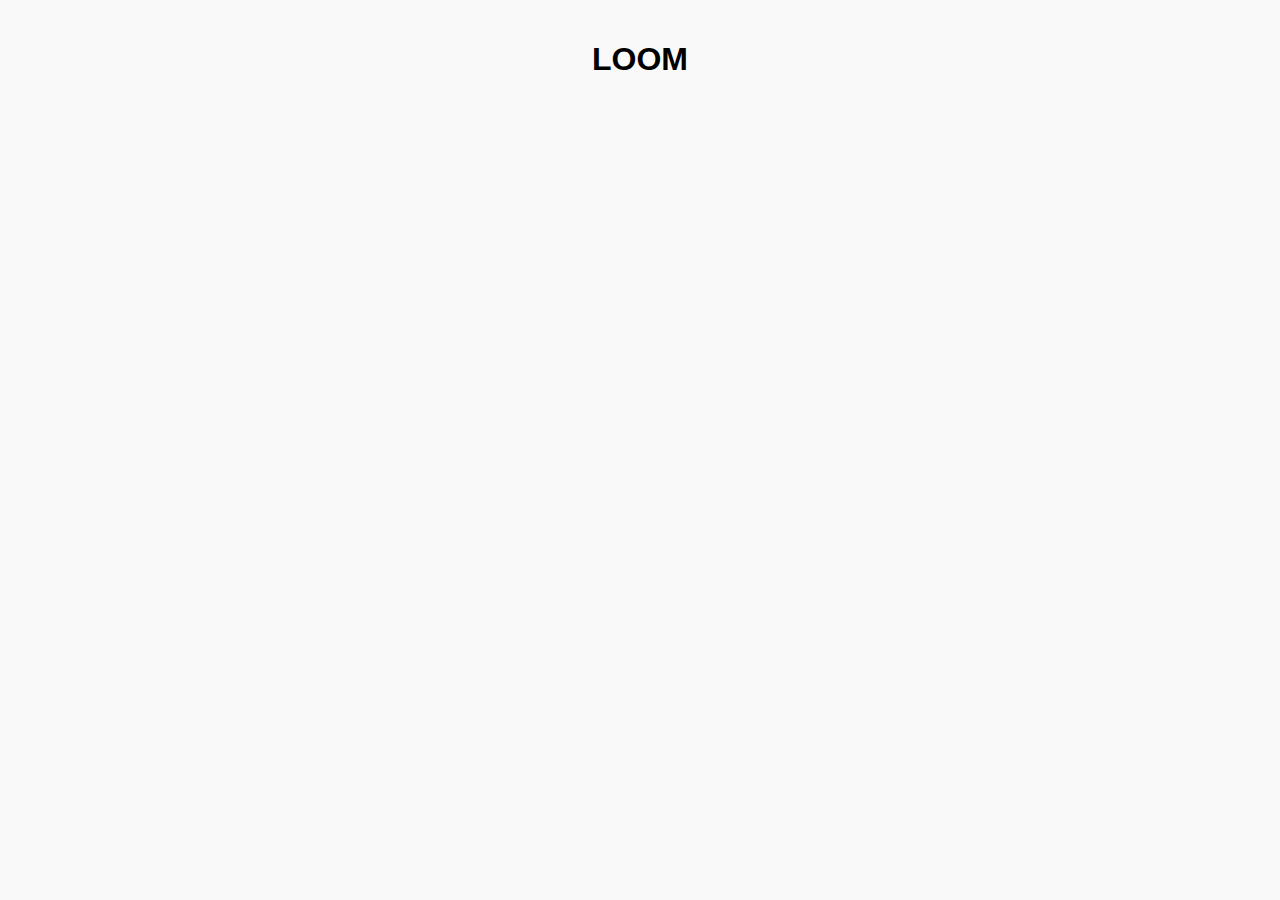
==== index.html @ ee9d10cc "give me" ====
<!DOCTYPE html>
<html lang="en">
<head>
  <meta charset="UTF-8" />
  <meta name="viewport" content="width=device-width, initial-scale=1.0"/>
  <title>Pattern Matching Game</title>
  <link rel="stylesheet" href="style.css" />
</head>
<body>
  <h1>LOOM</h1>
  <div id="game-board" class="grid-container">
    <script>
        fetch("http://localhost:8080/api/getBoard")
          .then(res => res.json())
          .then(data => {
            const board = data.board; // 2D array of tiles
            const container = document.getElementById("game-board");
            container.innerHTML = ""; // Clear placeholder
      
            board.flat().forEach((tile, i) => {
              const imgPath = tile.images[tile.images.length - 1].imagePath; // top pattern
              container.innerHTML += `
                <div class="tile" data-index="${i}">
                  <div class="pattern-stack">
                    <img src="${imgPath}" class="pattern-img" />
                  </div>
                </div>
              `;
            });
          });
      </script>
      
  </div>
  
</body>
</html>
---- style.css ----
body {
    font-family: 'Segoe UI', sans-serif;
    text-align: center;
    background: #f9f9f9;
    margin: 0;
    padding: 20px;
  }
  
  h1 {
    margin-bottom: 20px;
  }
  
  .grid-container {
    display: grid;
    grid-template-columns: repeat(6, 80px);
    gap: 10px;
    justify-content: center;
  }
  
  .tile {
    width: 150px;
    height: 150px;
    background-color: #ffffff;
    border: 2px solid #ccc;
    border-radius: 8px;
    position: relative;
    box-shadow: 0 2px 5px rgba(0, 0, 0, 0.1);
    cursor: pointer;
  }
  
  .pattern-stack {
    width: 100%;
    height: 100%;
    position: relative;
  }
  
  .pattern-layer {
    position: absolute;
    top: 50%;
    left: 50%;
    width: 40px;
    height: 40px;
    transform: translate(-50%, -50%);
    border-radius: 50%;
    opacity: 0.7;
  }
  
  /* Placeholder colors for layers */
  .layer-1 {
    background-color: red;
    z-index: 3;
  }
  .layer-2 {
    background-color: blue;
    z-index: 2;
  }
  .layer-3 {
    background-color: green;
    z-index: 1;
  }
  
  /* Hover effect */
  .tile:hover {
    border-color: #007bff;
  }
  
  .pattern-img {
    width: 40px;
    height: 40px;
    position: absolute;
    top: 50%;
    left: 50%;
    transform: translate(-50%, -50%);
  }
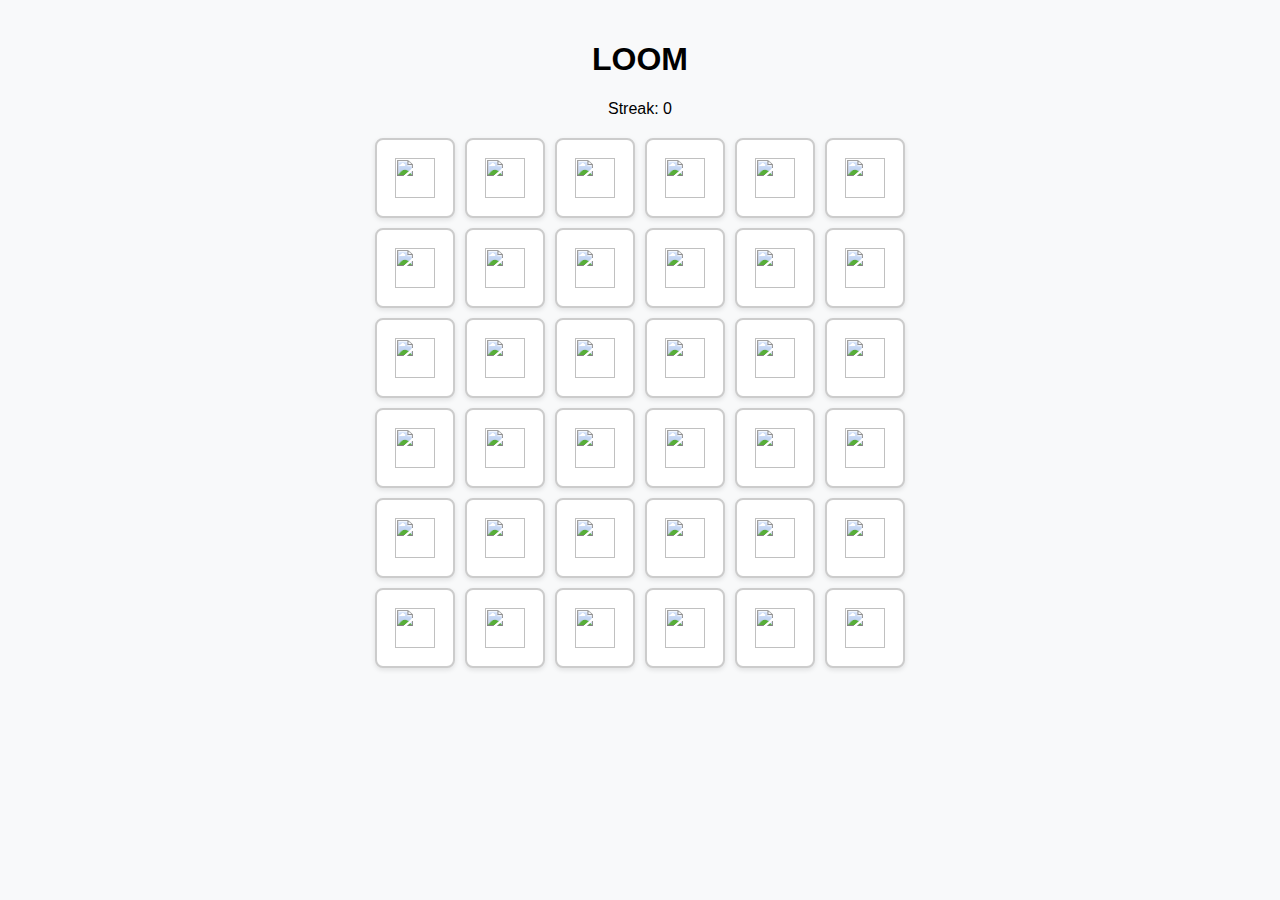
==== commit bdccd676: "committing" ====
--- a/index.html
+++ b/index.html
@@ -2,35 +2,14 @@
 <html lang="en">
 <head>
   <meta charset="UTF-8" />
-  <meta name="viewport" content="width=device-width, initial-scale=1.0"/>
-  <title>Pattern Matching Game</title>
+  <title>LOOM</title>
   <link rel="stylesheet" href="style.css" />
 </head>
 <body>
   <h1>LOOM</h1>
-  <div id="game-board" class="grid-container">
-    <script>
-        fetch("http://localhost:8080/api/getBoard")
-          .then(res => res.json())
-          .then(data => {
-            const board = data.board; // 2D array of tiles
-            const container = document.getElementById("game-board");
-            container.innerHTML = ""; // Clear placeholder
-      
-            board.flat().forEach((tile, i) => {
-              const imgPath = tile.images[tile.images.length - 1].imagePath; // top pattern
-              container.innerHTML += `
-                <div class="tile" data-index="${i}">
-                  <div class="pattern-stack">
-                    <img src="${imgPath}" class="pattern-img" />
-                  </div>
-                </div>
-              `;
-            });
-          });
-      </script>
-      
-  </div>
-  
+  <p>Streak: <span id="streak">0</span></p>
+  <div id="game-board" class="grid-container"></div>
+
+  <script src="script.js"></script>
 </body>
 </html>
--- a/style.css
+++ b/style.css
@@ -1,67 +1,27 @@
 body {
     font-family: 'Segoe UI', sans-serif;
     text-align: center;
-    background: #f9f9f9;
+    background: #f8f9fa;
     margin: 0;
     padding: 20px;
-  }
-  
-  h1 {
-    margin-bottom: 20px;
   }
   
   .grid-container {
     display: grid;
     grid-template-columns: repeat(6, 80px);
+    grid-template-rows: repeat(6, 80px);
     gap: 10px;
     justify-content: center;
+    margin-top: 20px;
   }
   
   .tile {
-    width: 150px;
-    height: 150px;
     background-color: #ffffff;
     border: 2px solid #ccc;
     border-radius: 8px;
     position: relative;
     box-shadow: 0 2px 5px rgba(0, 0, 0, 0.1);
     cursor: pointer;
-  }
-  
-  .pattern-stack {
-    width: 100%;
-    height: 100%;
-    position: relative;
-  }
-  
-  .pattern-layer {
-    position: absolute;
-    top: 50%;
-    left: 50%;
-    width: 40px;
-    height: 40px;
-    transform: translate(-50%, -50%);
-    border-radius: 50%;
-    opacity: 0.7;
-  }
-  
-  /* Placeholder colors for layers */
-  .layer-1 {
-    background-color: red;
-    z-index: 3;
-  }
-  .layer-2 {
-    background-color: blue;
-    z-index: 2;
-  }
-  .layer-3 {
-    background-color: green;
-    z-index: 1;
-  }
-  
-  /* Hover effect */
-  .tile:hover {
-    border-color: #007bff;
   }
   
   .pattern-img {
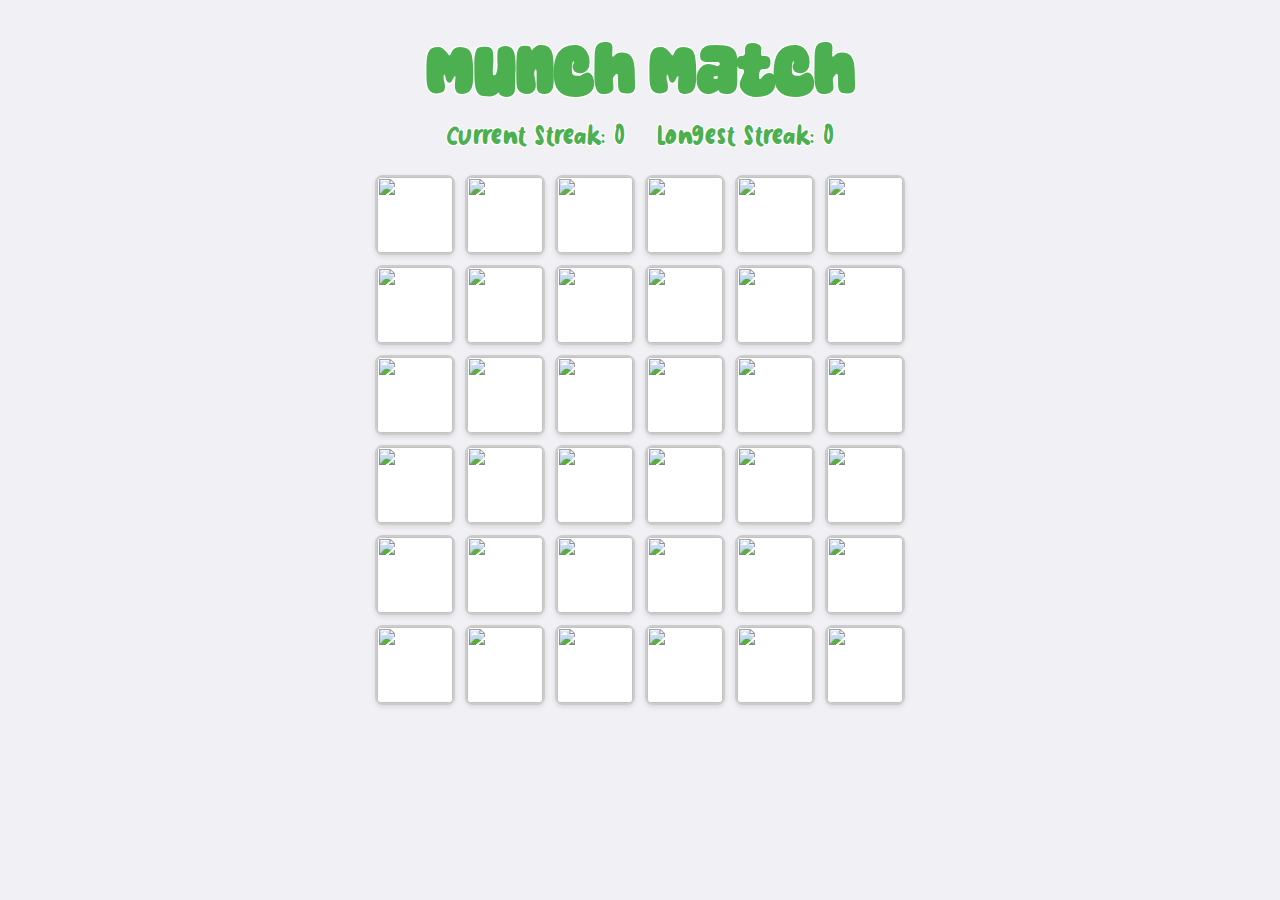
==== commit 837696a6: "hello" ====
--- a/index.html
+++ b/index.html
@@ -6,8 +6,13 @@
   <link rel="stylesheet" href="style.css" />
 </head>
 <body>
-  <h1>LOOM</h1>
-  <p>Streak: <span id="streak">0</span></p>
+  <h1 class="h1">Munch Match</h1>
+  <div id="streaks">
+    <p id="current-streak">Current Streak: 0</p>
+    <p id="longest-streak">Longest Streak: 0</p>
+  </div>
+  
+  
   <div id="game-board" class="grid-container"></div>
 
   <script src="script.js"></script>
--- a/style.css
+++ b/style.css
@@ -1,7 +1,7 @@
 body {
+    background-color: #f0f0f5;
     font-family: 'Segoe UI', sans-serif;
     text-align: center;
-    background: #f8f9fa;
     margin: 0;
     padding: 20px;
   }
@@ -16,20 +16,133 @@
   }
   
   .tile {
-    background-color: #ffffff;
+    background-color: #ffffff;         /* ✅ white tile background */
     border: 2px solid #ccc;
     border-radius: 8px;
     position: relative;
+    overflow: hidden;                 /* keep images inside */
     box-shadow: 0 2px 5px rgba(0, 0, 0, 0.1);
     cursor: pointer;
   }
   
+  .tile.selected {
+    border-color: #007bff;
+    box-shadow: 0 0 10px #007bff;
+  }
+  
   .pattern-img {
-    width: 40px;
-    height: 40px;
     position: absolute;
-    top: 50%;
-    left: 50%;
-    transform: translate(-50%, -50%);
+    top: 0;
+    left: 0;
+    width: 100%;   /* 🧠 fill tile width */
+    height: 100%;  /* 🧠 fill tile height */
+    object-fit: contain; /* keeps aspect ratio */
+    pointer-events: none;
+    opacity: 0.7;
   }
+  
+  
+  
+  
+  /* Highlight when selected */
+.tile.selected {
+    border: 2px solid #007bff;
+    box-shadow: 0 0 10px #007bff;
+  }
+  
+  /* Fade out effect */
+  .pattern-img.fade-out {
+    animation: fadeOut 0.4s ease-out forwards;
+  }
+  
+  @keyframes fadeOut {
+    to {
+      opacity: 0;
+      transform: scale(0.8);
+    }
+  }
+
+  body {
+    background-image: url('images/background.png'); /* Replace with your image name */
+    background-size: cover;
+    background-position: center;
+    background-repeat: no-repeat;
+    background-attachment: fixed;
+    font-family: 'Segoe UI', sans-serif;
+    text-align: center;
+    margin: 0;
+    padding: 20px;
+  }
+  
+  
+
+  .tile {
+    background-image: url('images/plate.png');
+    background-size: cover;
+    background-position: center;
+    background-repeat: no-repeat;
+  
+    border: 2px solid #ccc;
+    border-radius: 8px;
+    position: relative;
+    overflow: hidden;
+    box-shadow: 0 2px 5px rgba(0, 0, 0, 0.1);
+    cursor: pointer;
+  }
+  
+
+  @font-face {
+    font-family: 'SuperFrog';
+    src: url('SuperFrog.ttf') format('truetype'); /* or .woff */
+    font-weight: normal;
+    font-style: normal;
+  }
+  
+  h1 {
+    font-family: 'SuperFrog', sans-serif;
+    font-size: 4rem;
+    color: #4CAF50; /* main fill color */
+    text-align: center;
+    margin: 10px 0 5px 0;
+  
+    text-shadow:
+      -1px -1px 0 #fff,
+       1px -1px 0 #fff,
+      -1px  1px 0 #fff,
+       1px  1px 0 #fff; /* creates a white outline effect */
+  }
+  
+  @font-face {
+    font-family: 'LoveDaysLove';
+    src: url('LoveDaysLove.ttf') format('truetype');
+    font-weight: normal;
+    font-style: normal;
+  }
+
+  
+  #streaks {
+    display: flex;
+    justify-content: center;
+    gap: 12px;
+    font-size: 1.4rem;
+    font-family: 'LoveDaysLove', cursive;
+    margin-top: 0;
+    padding: 5px 10px;
+    border-radius: 10px;
+  }
+  
+  #streaks p {
+    margin: 0;
+    padding: 0 10px;
+    color:  #4CAF50; /* main fill color */
+    text-shadow:
+      -1px -1px 0 #fff,
+       1px -1px 0 #fff,
+      -1px  1px 0 #fff,
+       1px  1px 0 #fff; /* creates a white outline effect */
+  }
+  
+  
+  
+  
   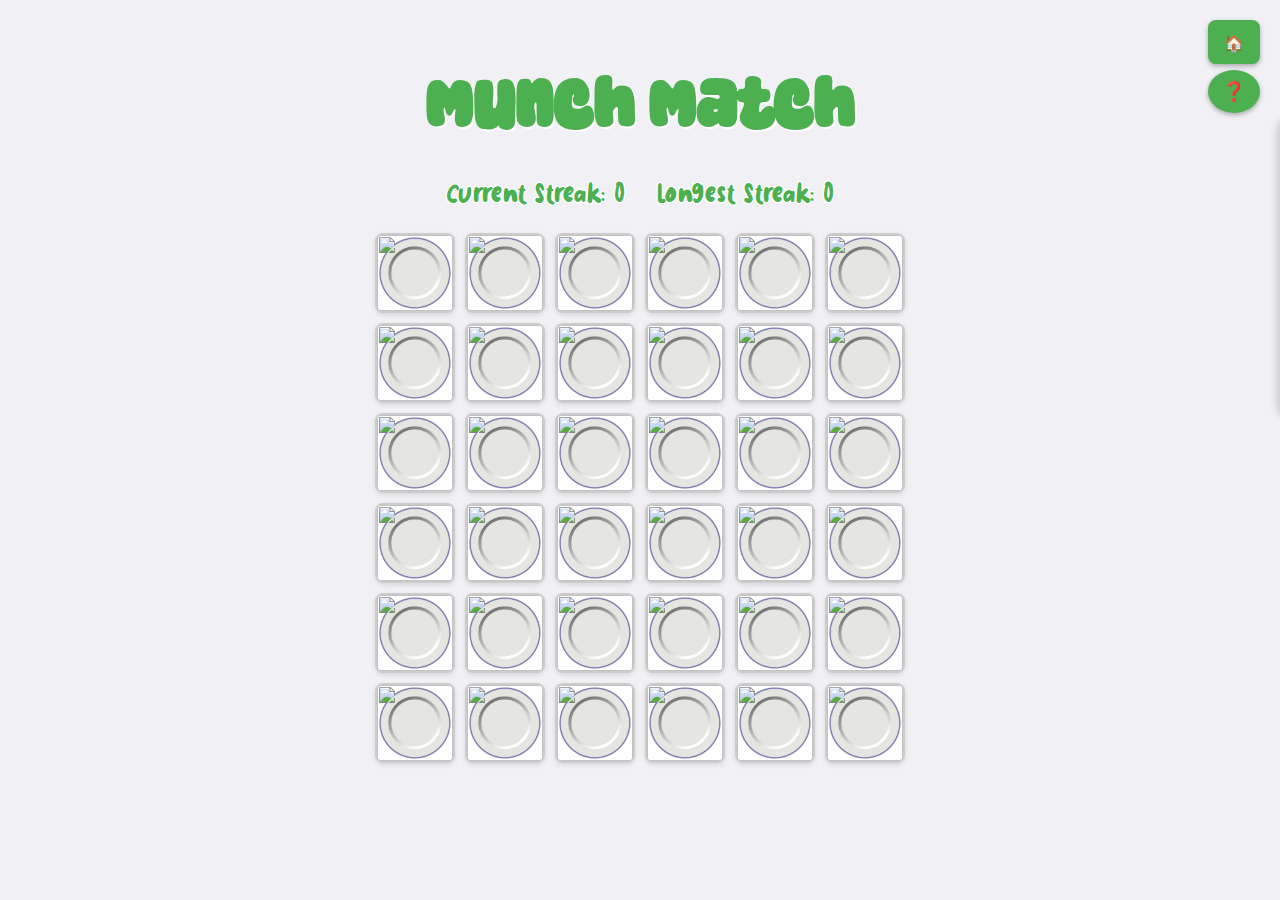
==== commit f12a249f: "herr" ====
--- a/index.html
+++ b/index.html
@@ -7,6 +7,17 @@
 </head>
 <body>
   <h1 class="h1">Munch Match</h1>
+  <a href="home.html" id="home-button">🏠</a>
+
+  <a id="help-button">❓</a>
+  <div id="instructions">
+    <h2>How to Play</h2>
+    <p>Each tile has 4 stacked images: 1 fruit, 1 vegetable, 1 protein, and 1 carb.</p>
+    <p>Click two tiles to try and match the top images.</p>
+    <p>Matched images disappear; keep matching to clear the board!</p>
+    <p>Your goal: clear all the tiles!</p>
+  </div>
+
   <div id="streaks">
     <p id="current-streak">Current Streak: 0</p>
     <p id="longest-streak">Longest Streak: 0</p>
@@ -16,5 +27,12 @@
   <div id="game-board" class="grid-container"></div>
 
   <script src="script.js"></script>
+
+  <script>
+    document.getElementById("help-button").addEventListener("click", () => {
+      document.getElementById("instructions").classList.toggle("show");
+    });
+  </script>
+  
 </body>
 </html>
--- a/style.css
+++ b/style.css
@@ -38,7 +38,7 @@
     height: 100%;  /* 🧠 fill tile height */
     object-fit: contain; /* keeps aspect ratio */
     pointer-events: none;
-    opacity: 0.7;
+    opacity: 1;
   }
   
   
@@ -46,8 +46,8 @@
   
   /* Highlight when selected */
 .tile.selected {
-    border: 2px solid #007bff;
-    box-shadow: 0 0 10px #007bff;
+    border: 2px solid #4CAF50;
+    box-shadow: 0 0 10px  #4CAF50;
   }
   
   /* Fade out effect */
@@ -103,13 +103,8 @@
     font-size: 4rem;
     color: #4CAF50; /* main fill color */
     text-align: center;
-    margin: 10px 0 5px 0;
-  
-    text-shadow:
-      -1px -1px 0 #fff,
-       1px -1px 0 #fff,
-      -1px  1px 0 #fff,
-       1px  1px 0 #fff; /* creates a white outline effect */
+    margin-bottom: 30px;
+    text-shadow: 2px 2px white;
   }
   
   @font-face {
@@ -143,6 +138,74 @@
   }
   
   
+  #home-button {
+    position: fixed;
+    font-family: 'LoveDaysLove';
+    top: 20px;
+    right: 20px;
+    background-color: #4CAF50;
+    color: white;
+    padding: 10px 16px;
+    text-decoration: none;
+    font-size: 1rem;
+    border-radius: 8px;
+    box-shadow: 0 2px 5px rgba(0,0,0,0.3);
+    z-index: 999;
+    transition: background-color 0.3s ease;
+  }
+  
+  #home-button:hover {
+    background-color: #388E3C;
+  }
+
+  #help-button {
+    position: fixed;
+    top: 70px;
+    right: 20px;
+    background-color:  #4CAF50;
+    color: white;
+    font-size: 1.2rem;
+    padding: 10px 14px;
+    border-radius: 50%;
+    cursor: pointer;
+    z-index: 1000;
+    box-shadow: 0 2px 5px rgba(0,0,0,0.3);
+    transition: background-color 0.3s ease;
+    font-family: 'Segoe UI', sans-serif;
+    text-align: center;
+    text-decoration: none;
+  }
+  
+  #help-button:hover {
+    background-color: #4CAF50;
+  }
+  
+  #instructions {
+    position: fixed;
+    top: 120px; /* 👈 moved below the help button */
+    right: -300px; /* initially hidden */
+    width: 260px;
+    background-color: rgba(255, 255, 255, 0.95);
+    color: #333;
+    padding: 20px;
+    border-radius: 10px 0 0 10px;
+    box-shadow: -2px 0 10px rgba(0, 0, 0, 0.2);
+    transition: right 0.3s ease;
+    z-index: 999;
+    font-family: 'Segoe UI', sans-serif;
+    text-align: left;
+  }
+  
+  
+  #instructions.show {
+    right: 0; /* slide in */
+  }
+  
+  #instructions h2 {
+    margin-top: 0;
+    color: #4CAF50;
+  }
+  
   
   
   